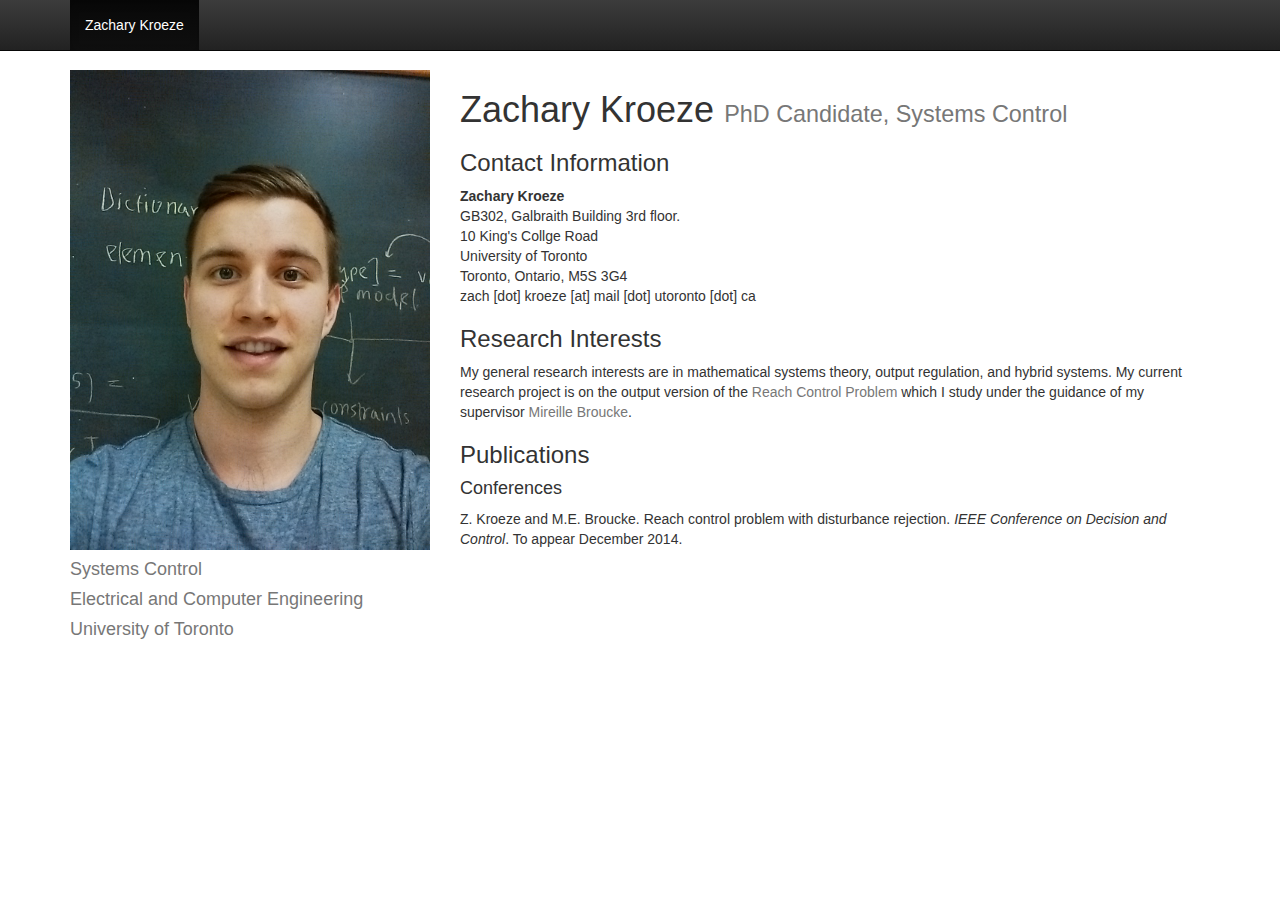
==== index.html @ 26a5365b "commit entire site" ====
<!DOCTYPE html>
<html lang="en">
  <head>
    <meta charset="utf-8">
    <meta http-equiv="X-UA-Compatible" content="IE=edge">
    <meta name="viewport" content="width=device-width, initial-scale=1">
    <meta name="description" content="">
    <meta name="author" content="">
    <link rel="icon" href="img/favicon.png">

    <title>Zachary Kroeze</title>

    <!-- Bootstrap core CSS -->
    <link href="css/bootstrap.min.css" rel="stylesheet">
    <!-- Bootstrap theme -->
    <link href="css/bootstrap-theme.min.css" rel="stylesheet">

    <!-- Custom styles for this template -->
    <link href="css/theme.css" rel="stylesheet">

    <!-- Just for debugging purposes. Don't actually copy these 2 lines! -->
    <!--[if lt IE 9]><script src="js/ie8-responsive-file-warning.js"></script><![endif]-->
    <script src="js/ie-emulation-modes-warning.js"></script>

    <!-- HTML5 shim and Respond.js for IE8 support of HTML5 elements and media queries -->
    <!--[if lt IE 9]>
      <script src="https://oss.maxcdn.com/html5shiv/3.7.2/html5shiv.min.js"></script>
      <script src="https://oss.maxcdn.com/respond/1.4.2/respond.min.js"></script>
    <![endif]-->
  </head>

  <body role="document">

    <!-- Fixed navbar -->
    <nav class="navbar navbar-inverse navbar-fixed-top" role="navigation">
      <div class="container">
        <div class="navbar-header">
          <button type="button" class="navbar-toggle collapsed" data-toggle="collapse" data-target="#navbar" aria-expanded="false" aria-controls="navbar">
            <span class="sr-only">Toggle navigation</span>
            <span class="icon-bar"></span>
            <span class="icon-bar"></span>
            <span class="icon-bar"></span>
          </button>
        </div>
        <div id="navbar" class="navbar-collapse collapse">
          <ul class="nav navbar-nav">
            <li class="active"><a href="index.html">Zachary Kroeze</a></li>
          </ul>
        </div><!--/.nav-collapse -->
      </div>
    </nav>

    <div class="container theme-showcase" role="main">
      <div class="row">
        <div class="col-md-4">
          <img src="img/profile.jpg" class="img-responsive">
          <a href="http://www.ece.utoronto.ca/control/control-research/" target="_blank"><h4>Systems Control</h4></a>
          <a href="http://www.ece.utoronto.ca/" target="_blank"><h4>Electrical and Computer Engineering</h4></a>
          <a href="http://www.utoronto.ca/" target="_blank"><h4>University of Toronto</h4></a>
        </div>
        <div class="col-md-8">
          <h1>Zachary Kroeze <small>PhD Candidate, Systems Control</small></h1>
          <h3>Contact Information</h3>
            <address>
              <strong>Zachary Kroeze</strong><br>
              GB302, Galbraith Building 3rd floor.<br>
              10 King's Collge Road<br>
              University of Toronto<br>
              Toronto, Ontario, M5S 3G4<br>
              zach [dot] kroeze [at] mail [dot] utoronto [dot] ca
            </address>
          <h3>Research Interests</h3>
            <p>My general research interests are in mathematical systems theory, output regulation, and hybrid systems. My current research project is on the output version of the <a href="http://www.control.utoronto.ca/~broucke/Webpapers/toronto12_talk.pdf" target="_blank">Reach Control Problem</a> which I study under the guidance of my supervisor <a href="http://www.control.toronto.edu/~broucke/" target="_blank">Mireille Broucke</a>.
          <h3>Publications</h3>
            <h4>Conferences</h4>
              <p>Z. Kroeze and M.E. Broucke. Reach control problem with disturbance rejection. <em>IEEE Conference on Decision and Control</em>. To appear December 2014.<p>
        </div>
      </div>
    </div><!-- /container -->

    <!-- Bootstrap core JavaScript
    ================================================== -->
    <!-- Placed at the end of the document so the pages load faster -->
    <script src="https://ajax.googleapis.com/ajax/libs/jquery/1.11.1/jquery.min.js"></script>
    <script src="js/bootstrap.min.js"></script>
    <script src="js/docs.min.js"></script>
    <!-- IE10 viewport hack for Surface/desktop Windows 8 bug -->
    <script src="js/ie10-viewport-bug-workaround.js"></script>
  </body>
</html>
---- css/theme.css ----
body {
  padding-top: 70px;
  padding-bottom: 30px;
}

.theme-dropdown .dropdown-menu {
  position: static;
  display: block;
  margin-bottom: 20px;
}

.theme-showcase > p > .btn {
  margin: 5px 0;
}

.theme-showcase .navbar .container {
  width: auto;
}

a {
    color: #777;
}

a:hover {
    color: #777;
}
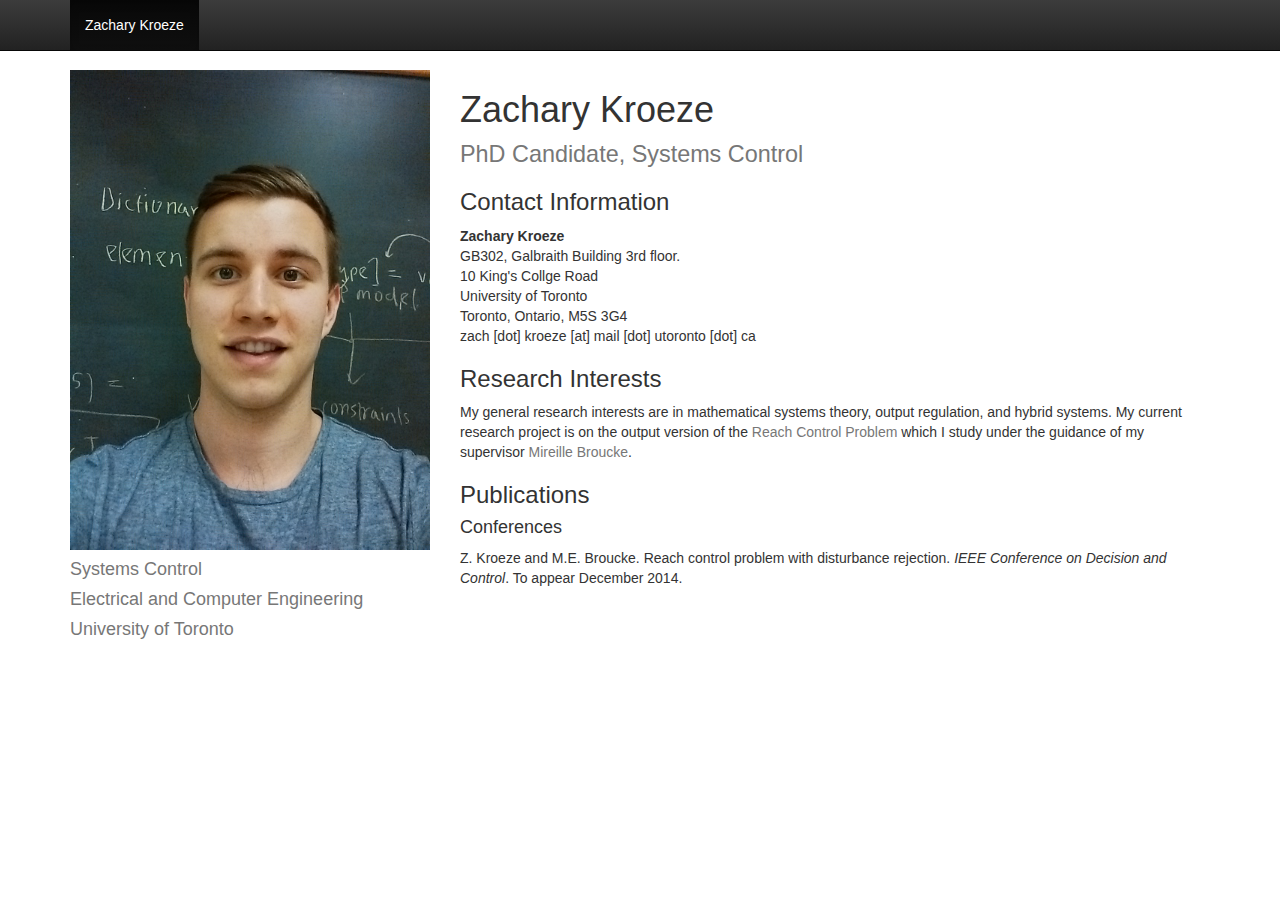
==== commit 4171b13f: "latest" ====
--- a/index.html
+++ b/index.html
@@ -53,13 +53,14 @@
     <div class="container theme-showcase" role="main">
       <div class="row">
         <div class="col-md-4">
-          <img src="img/profile.jpg" class="img-responsive">
+          <img src="img/profile-min.jpg" class="img-responsive">
           <a href="http://www.ece.utoronto.ca/control/control-research/" target="_blank"><h4>Systems Control</h4></a>
           <a href="http://www.ece.utoronto.ca/" target="_blank"><h4>Electrical and Computer Engineering</h4></a>
           <a href="http://www.utoronto.ca/" target="_blank"><h4>University of Toronto</h4></a>
         </div>
         <div class="col-md-8">
-          <h1>Zachary Kroeze <small>PhD Candidate, Systems Control</small></h1>
+          <h1>Zachary Kroeze <br>
+          <small>PhD Candidate, Systems Control</small></h1>
           <h3>Contact Information</h3>
             <address>
               <strong>Zachary Kroeze</strong><br>
@@ -83,8 +84,5 @@
     <!-- Placed at the end of the document so the pages load faster -->
     <script src="https://ajax.googleapis.com/ajax/libs/jquery/1.11.1/jquery.min.js"></script>
     <script src="js/bootstrap.min.js"></script>
-    <script src="js/docs.min.js"></script>
-    <!-- IE10 viewport hack for Surface/desktop Windows 8 bug -->
-    <script src="js/ie10-viewport-bug-workaround.js"></script>
   </body>
-</html>+</html>
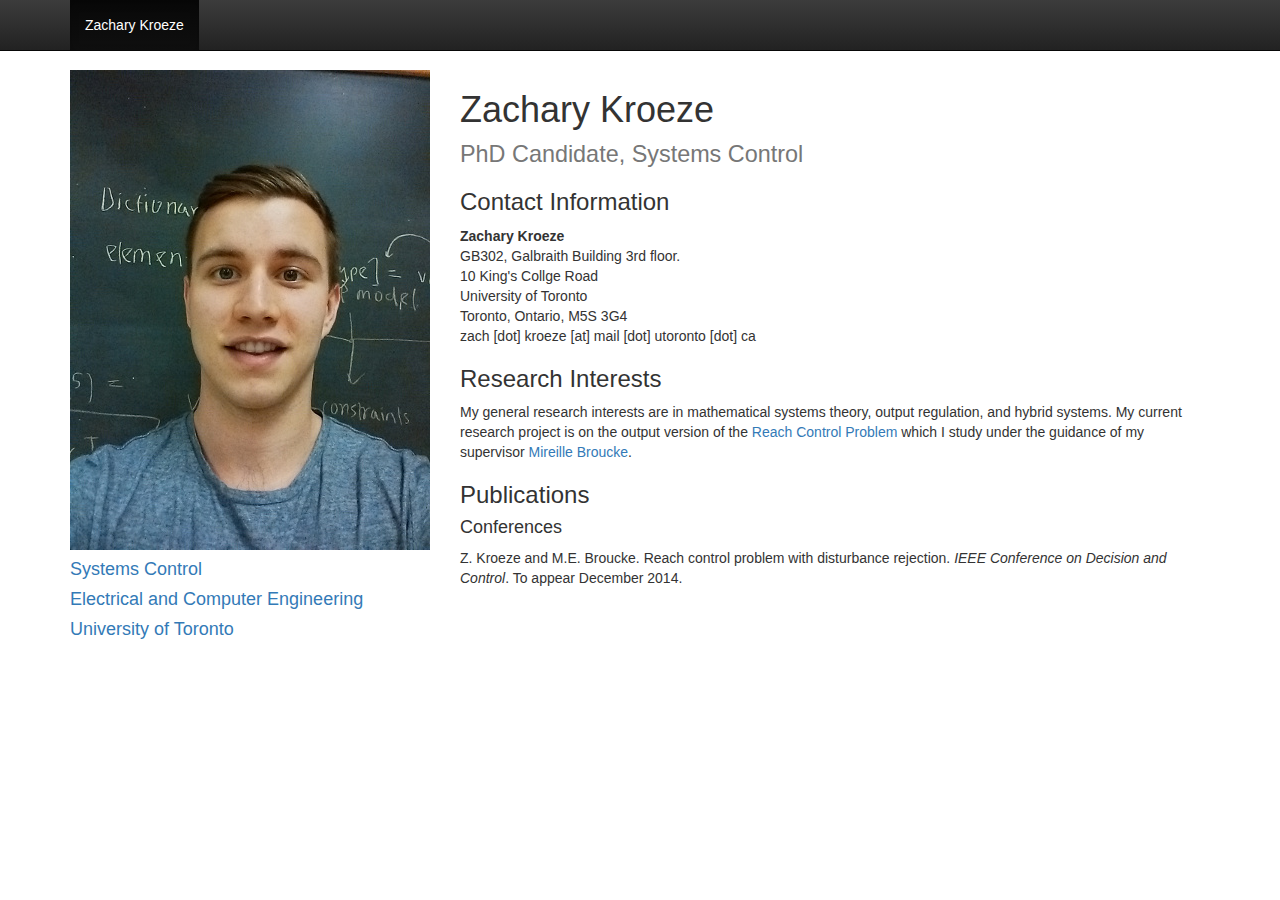
==== commit 1af570e4: "latest" ====
--- a/index.html
+++ b/index.html
@@ -9,18 +9,18 @@
     <link rel="icon" href="img/favicon.png">
 
     <title>Zachary Kroeze</title>
-
+    <style type="text/css">
+      body {padding-top: 70px;padding-bottom: 30px;}
+      .theme-dropdown .dropdown-menu {position: static;display: block;margin-bottom: 20px;}
+      .theme-showcase > p > .btn {margin: 5px 0;}
+      .theme-showcase .navbar .container {width: auto;}
+      a {color: #777;}
+      a:hover {color: #777;}
+    </style>
     <!-- Bootstrap core CSS -->
     <link href="css/bootstrap.min.css" rel="stylesheet">
     <!-- Bootstrap theme -->
     <link href="css/bootstrap-theme.min.css" rel="stylesheet">
-
-    <!-- Custom styles for this template -->
-    <link href="css/theme.css" rel="stylesheet">
-
-    <!-- Just for debugging purposes. Don't actually copy these 2 lines! -->
-    <!--[if lt IE 9]><script src="js/ie8-responsive-file-warning.js"></script><![endif]-->
-    <script src="js/ie-emulation-modes-warning.js"></script>
 
     <!-- HTML5 shim and Respond.js for IE8 support of HTML5 elements and media queries -->
     <!--[if lt IE 9]>
